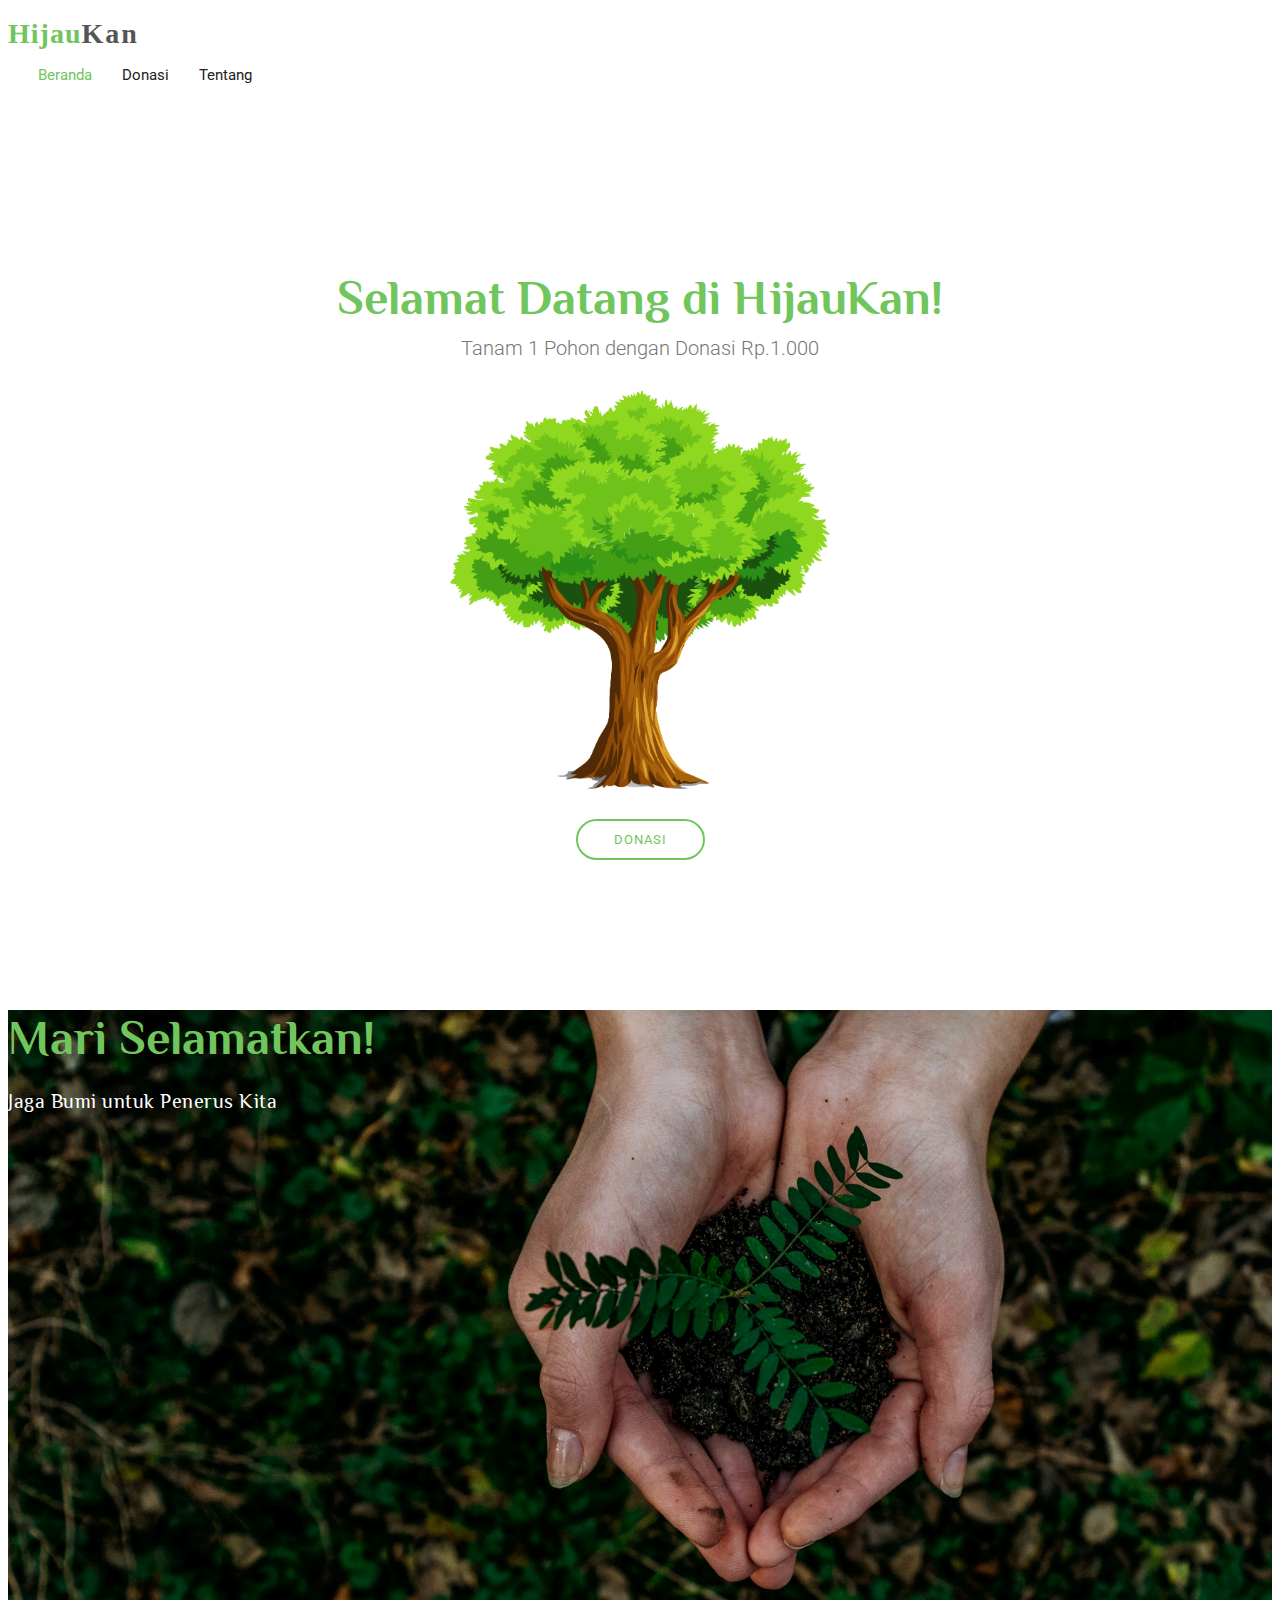
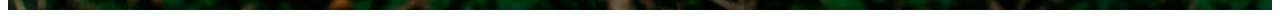
==== HijauKan-dev/index.html @ 9b6e7373 "Add files via upload" ====
<!DOCTYPE html>
<html lang="en">

<head>
  <title>HijauKan</title>

  <!-- Favicons -->
  <link href="assets/img/kisspng-computer-icons-tree-5ae61e1aba1247.5507345415250304267622.png" rel="icon">
  <link href="assets/img/apple-touch-icon.png" rel="apple-touch-icon">

  <!-- Google Fonts -->
  <link href="https://fonts.googleapis.com/css?family=Open+Sans:300,300i,400,400i,700,700i|Roboto:100,300,400,500,700|Philosopher:400,400i,700,700i" rel="stylesheet">

  <!-- Bootstrap -->
  <link rel="stylesheet" href="https://cdn.jsdelivr.net/npm/bootstrap@4.6.1/dist/css/bootstrap.min.css" integrity="sha384-zCbKRCUGaJDkqS1kPbPd7TveP5iyJE0EjAuZQTgFLD2ylzuqKfdKlfG/eSrtxUkn" crossorigin="anonymous">

  <!-- Template Main CSS File -->
  <link href="./assets/css/style.css" rel="stylesheet">
</head>

<body>
  <!-- ======= Header ======= -->
  <header id="header" class="header fixed-top d-flex align-items-center">
    <div class="container d-flex align-items-center justify-content-between">

      <div id="logo">
        <h1><a href="index.html"><span>Hijau</span>Kan</a></h1>
      </div>

      <nav id="navbar" class="navbar">
        <ul>
          <li><a class="nav-link scrollto active" href="#hero">Beranda</a></li>
          <li><a class="nav-link scrollto" href="#donasi">Donasi</a></li>
          <li><a class="nav-link scrollto" href="#tentang">Tentang</a></li>
        </ul>
      </nav>
    </div>
  </header>
  <!-- End Header -->

  <!-- ======= Hero Section ======= -->
  <section id="hero">
    <div class="hero-container">
      <h1>Selamat Datang di HijauKan!</h1>
      <h2>Tanam 1 Pohon dengan Donasi Rp.1.000</h2>
      <img src="assets/img/pngfind.com-tree-vector-png-327941.png" alt="Hero Imgs">
      <section id="donasi"></section>
        <a href="#donasi" class="btn-get-started scrollto">DONASI</a>
      </section>
    </div>
  </section>
  <!-- End Hero Section -->

  <!-- ======= Jumbotron Section ======= -->
  <section id="tentang"></section>
    <div class="jumbotron">
      <h1>Mari Selamatkan!</h1>
      <p class="lead">Jaga Bumi untuk Penerus Kita</p>
    </div>
  </section>
  <!-- End Jumbotron Section -->
</body>

</html>
---- HijauKan-dev/assets/css/style.css ----
body {
  background-color: #fff;
  color: #333;
}

h1,
h2,
h3,
h4,
h5,
h6 {
  margin: 0;
}

h2 {
  color: #000;
  font-weight: 600;
}

h4 {
  color: #000;
  font-size: 13px;
  font-weight: 700;
  letter-spacing: 2px;
  text-transform: uppercase;
  line-height: 2;
}

h5 {
  color: #626262;
  font-size: 14px;
  font-weight: 500;
}

a {
  letter-spacing: 2px;
  text-decoration: none;
  color: #71c55d;
}
a:hover {
  color: #92d283;
}

ul {
  letter-spacing: 1px;
}

li {
  color: #626262;
  font-size: 13px;
  font-weight: 400;
  letter-spacing: 2px;
  line-height: 30px;
  text-transform: capitalize;
}

p {
  color: #505050;
  font-size: 14px;
  font-weight: 300;
  letter-spacing: 0.5px;
  line-height: 2;
  margin-bottom: 20px;
}

span {
  letter-spacing: 1px;
}

.container-full {
  padding-left: 0;
  padding-right: 0;
}

.btn {
  border: 1px solid #fff;
  border-radius: 50px;
  color: #fff;
  font-size: 11px;
  font-weight: 600;
  padding: 15px 40px;
  text-transform: uppercase;
  transition: all 0.5s ease-in-out 0s;
}

.btn-default:hover {
  color: #fff;
  background-color: #e6e6e6;
  border-color: #adadad;
}

.fa {
  text-decoration: none;
  font-size: 13px;
}

/*--------------------------------------------------------------
# Back to top button
--------------------------------------------------------------*/
.back-to-top {
  position: fixed;
  visibility: hidden;
  opacity: 0;
  right: 15px;
  bottom: 15px;
  z-index: 996;
  background: #71c55d;
  width: 40px;
  height: 40px;
  border-radius: 4px;
  transition: all 0.4s;
}
.back-to-top i {
  font-size: 28px;
  color: #fff;
  line-height: 0;
}
.back-to-top:hover {
  background: #8bd07b;
  color: #fff;
}
.back-to-top.active {
  visibility: visible;
  opacity: 1;
}

/*--------------------------------------------------------------
# Header
--------------------------------------------------------------*/
#header {
  background: #fff;
  z-index: 997;
  transition: all 0.5s ease;
  padding: 10px 0;
}
#header #logo h1 {
  color: #505050;
  font-size: 28px;
  font-weight: 600;
  letter-spacing: 1px;
  margin: 0;
}
#header #logo h1 a {
  color: #555;
  display: inline-block;
  text-decoration: none;
}
#header #logo h1 a span {
  color: #71c55d;
}
#header #logo img {
  padding: 0;
  margin: 0;
}
#header.header-scrolled {
  background: #fff;
  box-shadow: 0 3px 7px rgba(0, 0, 0, 0.1);
  padding: 12px 0;
}

/*--------------------------------------------------------------
# Navigation Menu
--------------------------------------------------------------*/
/**
* Desktop Navigation 
*/
.navbar {
  padding: 0;
}
.navbar ul {
  margin: 0;
  padding: 0;
  display: flex;
  list-style: none;
  align-items: center;
}
.navbar li {
  position: relative;
}
.navbar a,
.navbar a:focus {
  display: flex;
  align-items: center;
  justify-content: space-between;
  padding: 10px 0 10px 30px;
  font-family: "Roboto", sans-serif;
  font-size: 15px;
  color: #222;
  white-space: nowrap;
  transition: 0.3s;
  letter-spacing: 0;
}
.navbar a i,
.navbar a:focus i {
  font-size: 12px;
  line-height: 0;
  margin-left: 5px;
}
.navbar a:hover,
.navbar .active,
.navbar .active:focus,
.navbar li:hover > a {
  color: #71c55d;
}
.navbar .dropdown ul {
  display: block;
  position: absolute;
  left: 14px;
  top: calc(100% + 30px);
  margin: 0;
  padding: 10px 0;
  z-index: 99;
  opacity: 0;
  visibility: hidden;
  background: #fff;
  box-shadow: 0px 0px 30px rgba(127, 137, 161, 0.25);
  transition: 0.3s;
  border-radius: 4px;
}
.navbar .dropdown ul li {
  min-width: 200px;
}
.navbar .dropdown ul a {
  padding: 10px 20px;
  text-transform: none;
}
.navbar .dropdown ul a i {
  font-size: 12px;
}
.navbar .dropdown ul a:hover,
.navbar .dropdown ul .active:hover,
.navbar .dropdown ul li:hover > a {
  color: #71c55d;
}
.navbar .dropdown:hover > ul {
  opacity: 1;
  top: 100%;
  visibility: visible;
}
.navbar .dropdown .dropdown ul {
  top: 0;
  left: calc(100% - 30px);
  visibility: hidden;
}
.navbar .dropdown .dropdown:hover > ul {
  opacity: 1;
  top: 0;
  left: 100%;
  visibility: visible;
}
@media (max-width: 1366px) {
  .navbar .dropdown .dropdown ul {
    left: -90%;
  }
  .navbar .dropdown .dropdown:hover > ul {
    left: -100%;
  }
}

/**
* Mobile Navigation 
*/
.mobile-nav-toggle {
  color: #222;
  font-size: 28px;
  cursor: pointer;
  display: none;
  line-height: 0;
  transition: 0.5s;
}
.mobile-nav-toggle.bi-x {
  color: #fff;
}

@media (max-width: 991px) {
  .mobile-nav-toggle {
    display: block;
  }

  .navbar ul {
    display: none;
  }
}
.navbar-mobile {
  position: fixed;
  overflow: hidden;
  top: 0;
  right: 0;
  left: 0;
  bottom: 0;
  background: rgba(34, 34, 34, 0.9);
  transition: 0.3s;
  z-index: 999;
}
.navbar-mobile .mobile-nav-toggle {
  position: absolute;
  top: 15px;
  right: 15px;
}
.navbar-mobile ul {
  display: block;
  position: absolute;
  top: 55px;
  right: 15px;
  bottom: 15px;
  left: 15px;
  padding: 10px 0;
  border-radius: 6px;
  background-color: #fff;
  overflow-y: auto;
  transition: 0.3s;
}
.navbar-mobile a,
.navbar-mobile a:focus {
  padding: 10px 20px;
  font-size: 15px;
  color: #222;
}
.navbar-mobile a:hover,
.navbar-mobile .active,
.navbar-mobile li:hover > a {
  color: #71c55d;
}
.navbar-mobile .getstarted,
.navbar-mobile .getstarted:focus {
  margin: 15px;
}
.navbar-mobile .dropdown ul {
  position: static;
  display: none;
  margin: 10px 20px;
  padding: 10px 0;
  z-index: 99;
  opacity: 1;
  visibility: visible;
  background: #fff;
  box-shadow: 0px 0px 30px rgba(127, 137, 161, 0.25);
}
.navbar-mobile .dropdown ul li {
  min-width: 200px;
}
.navbar-mobile .dropdown ul a {
  padding: 10px 20px;
}
.navbar-mobile .dropdown ul a i {
  font-size: 12px;
}
.navbar-mobile .dropdown ul a:hover,
.navbar-mobile .dropdown ul .active:hover,
.navbar-mobile .dropdown ul li:hover > a {
  color: #71c55d;
}
.navbar-mobile .dropdown > .dropdown-active {
  display: block;
}

/*--------------------------------------------------------------
# Hero Section
--------------------------------------------------------------*/
#hero {
  width: 100%;
  height: calc(100vh - 40px);
  background: url(../img/hero-bg.png) center bottom no-repeat;
  background-size: 100%;
  position: relative;
  margin-top: 40px;
}
@media (min-width: 1025px) {
  #hero {
    background-attachment: fixed;
  }
}
@media (min-width: 1025px) and (max-height: 768px) {
  #hero {
    height: 110vh;
  }
}
@media (max-height: 600px) {
  #hero {
    height: 200vh;
  }
}
#hero .hero-container {
  position: absolute;
  bottom: 0;
  top: 0;
  left: 0;
  right: 0;
  display: flex;
  justify-content: center;
  align-items: center;
  flex-direction: column;
  text-align: center;
}
#hero h1 {
  margin: 0 0 10px 0;
  font-size: 48px;
  font-weight: 700;
  line-height: 56px;
  font-family: "Philosopher", sans-serif;
  color: #71c55d;
}
@media (max-width: 768px) {
  #hero h1 {
    font-size: 28px;
    line-height: 36px;
  }
}
#hero h2 {
  color: #777;
  margin-bottom: 30px;
  font-size: 20px;
  font-family: "Roboto", sans-serif;
  font-weight: 300;
}
@media (max-width: 768px) {
  #hero h2 {
    font-size: 18px;
    line-height: 24px;
    margin-bottom: 30px;
  }
}
#hero img {
  max-width: 30%;
  margin-bottom: 30px;
}
#hero .btn-get-started {
  font-family: "Roboto", sans-serif;
  text-transform: uppercase;
  font-weight: 400;
  font-size: 13px;
  letter-spacing: 1px;
  display: inline-block;
  padding: 11px 36px;
  border-radius: 50px;
  transition: 0.5s;
  margin-bottom: 30px;
  border: 2px solid #71c55d;
  background: #fff;
  color: #71c55d;
  text-decoration: none;
}
#hero .btn-get-started:hover {
  background: #71c55d;
  color: #fff;
}
#hero .btns a {
  color: #555;
  font-size: 11px;
  font-weight: 600;
  text-transform: uppercase;
  margin: 4px 20px;
  text-decoration: none;
  transition: 0.3s;
}
@media (max-width: 575px) {
  #hero .btns a {
    margin: 4px 8px;
  }
}
#hero .btns a:hover {
  color: #71c55d;
}

/*--------------------------------------------------------------
# Sections
--------------------------------------------------------------*/
section {
  overflow: hidden;
}

.padd-section {
  padding-bottom: 80px;
  padding-top: 80px;
}
@media (max-width: 992px) {
  .padd-section {
    padding-top: 40px;
    padding-bottom: 40px;
  }
}

.section-title {
  margin-bottom: 80px;
}
@media (max-width: 992px) {
  .section-title {
    margin-bottom: 40px;
  }
}

.section-title h2 {
  font-family: "Roboto", sans-serif;
  font-size: 45px;
  font-weight: 100;
  letter-spacing: 2px;
  margin-bottom: 20px;
  text-transform: capitalize;
}

.section-title .separator {
  margin: 0;
}

.separator {
  color: #626262;
  font-family: "Roboto", sans-serif;
  font-size: 15px;
  font-weight: 300;
  margin-bottom: 30px;
  text-transform: capitalize;
}

/*--------------------------------------------------------------
# Jumbotron
--------------------------------------------------------------*/
.jumbotron {
  background-image: url("../img/test.jpg");
  background-size: cover;
  height: 600px;
  background-repeat: no-repeat;
  background-size: cover;
}

.jumbotron h1 {
  margin: 0 0 10px 0;
  font-size: 48px;
  font-weight: 700;
  line-height: 56px;
  font-family: "Philosopher", sans-serif;
  color: #71c55d;
}

.lead {
  font-family: "Philosopher", sans-serif;
  font-size: 20px;
  font-weight: 300;
  line-height: 1.5;
  color: #fff;
  margin-bottom: 30px;
}

.jumbotron .container {
  position: relative;
  top: 50px;
}
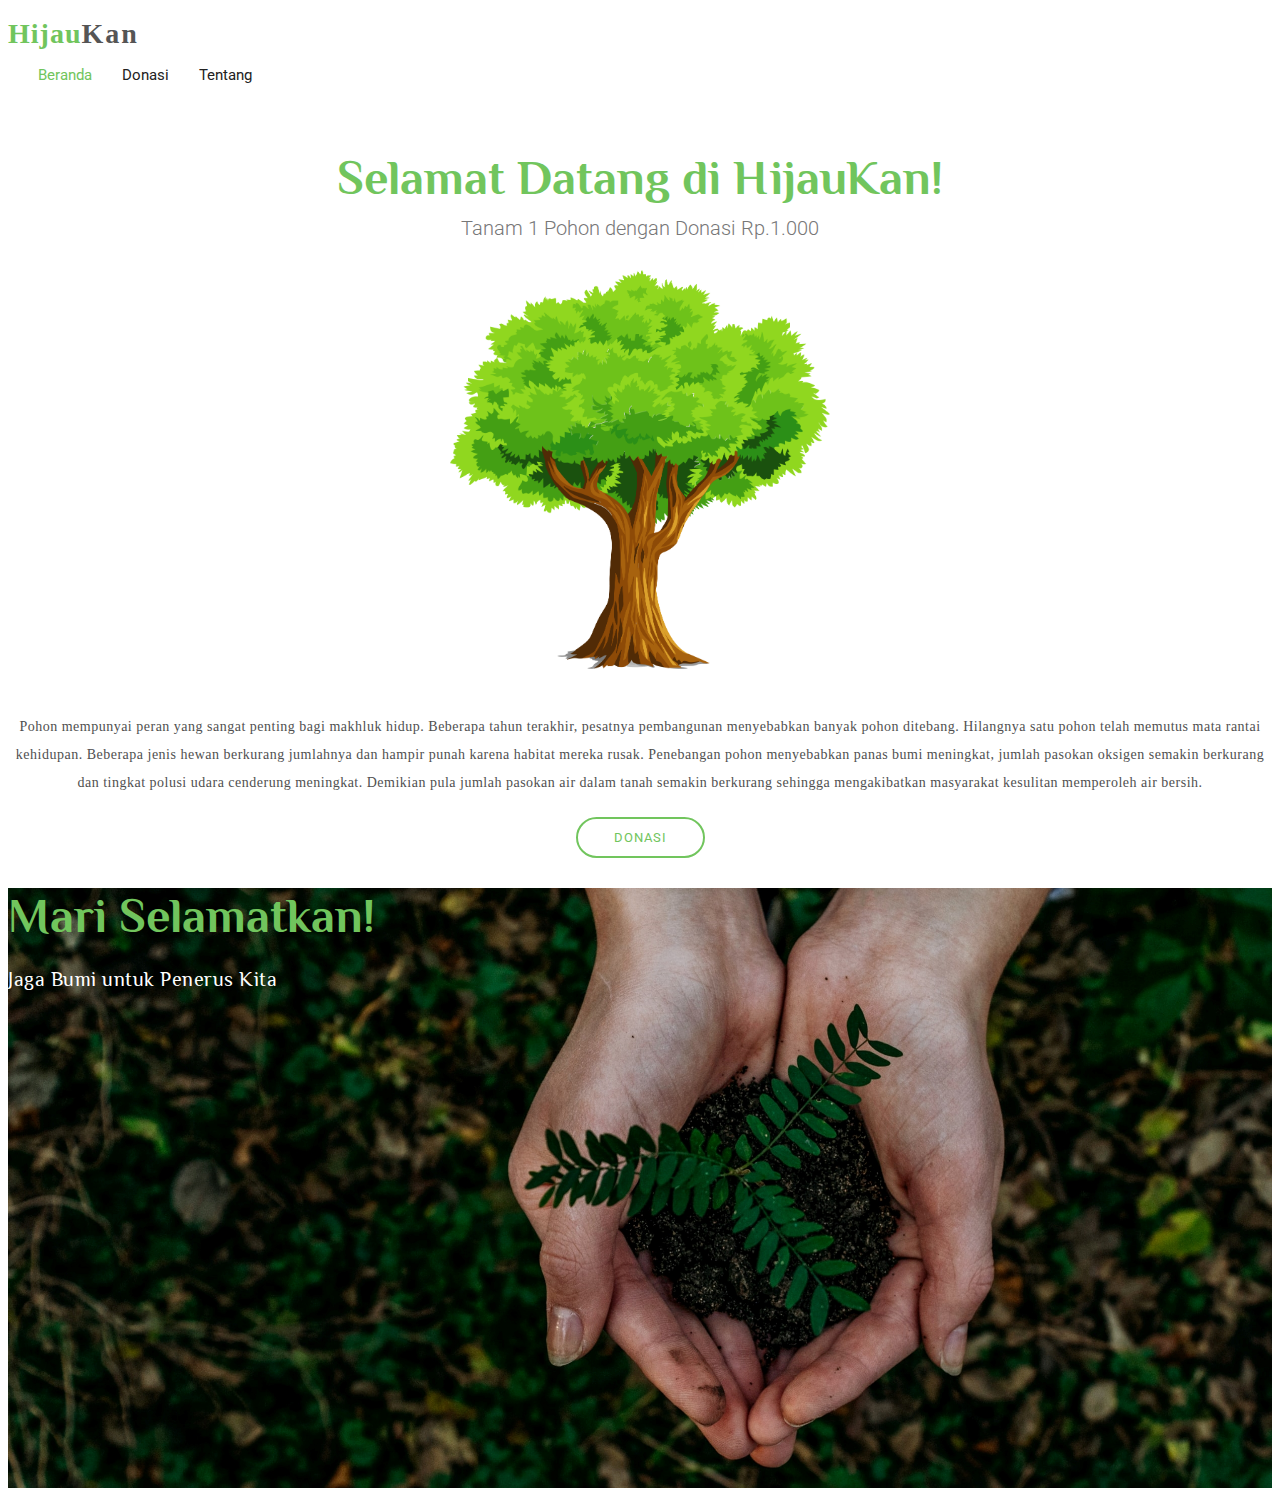
==== commit 0af680a8: "perbaikan navbar dan tambah penjelasan" ====
--- a/HijauKan-dev/index.html
+++ b/HijauKan-dev/index.html
@@ -40,11 +40,14 @@
 
   <!-- ======= Hero Section ======= -->
   <section id="hero">
-    <div class="hero-container">
+    <div class="hero-container bg-light pt-5">
       <h1>Selamat Datang di HijauKan!</h1>
       <h2>Tanam 1 Pohon dengan Donasi Rp.1.000</h2>
       <img src="assets/img/pngfind.com-tree-vector-png-327941.png" alt="Hero Imgs">
       <section id="donasi"></section>
+      <p class="font-weight-bold">Pohon mempunyai peran yang sangat penting bagi makhluk hidup. Beberapa tahun terakhir, pesatnya pembangunan menyebabkan banyak pohon ditebang. Hilangnya satu pohon telah memutus mata rantai kehidupan. Beberapa jenis hewan berkurang jumlahnya dan hampir punah karena habitat mereka rusak.
+
+        Penebangan pohon menyebabkan panas bumi meningkat, jumlah pasokan oksigen semakin berkurang dan tingkat polusi udara cenderung meningkat. Demikian pula jumlah pasokan air dalam tanah semakin berkurang sehingga mengakibatkan masyarakat kesulitan memperoleh air bersih.</p>
         <a href="#donasi" class="btn-get-started scrollto">DONASI</a>
       </section>
     </div>
--- a/HijauKan-dev/assets/css/style.css
+++ b/HijauKan-dev/assets/css/style.css
@@ -359,7 +359,7 @@
 --------------------------------------------------------------*/
 #hero {
   width: 100%;
-  height: calc(100vh - 40px);
+  height: auto;
   background: url(../img/hero-bg.png) center bottom no-repeat;
   background-size: 100%;
   position: relative;
@@ -381,7 +381,7 @@
   }
 }
 #hero .hero-container {
-  position: absolute;
+  position: relative;
   bottom: 0;
   top: 0;
   left: 0;
